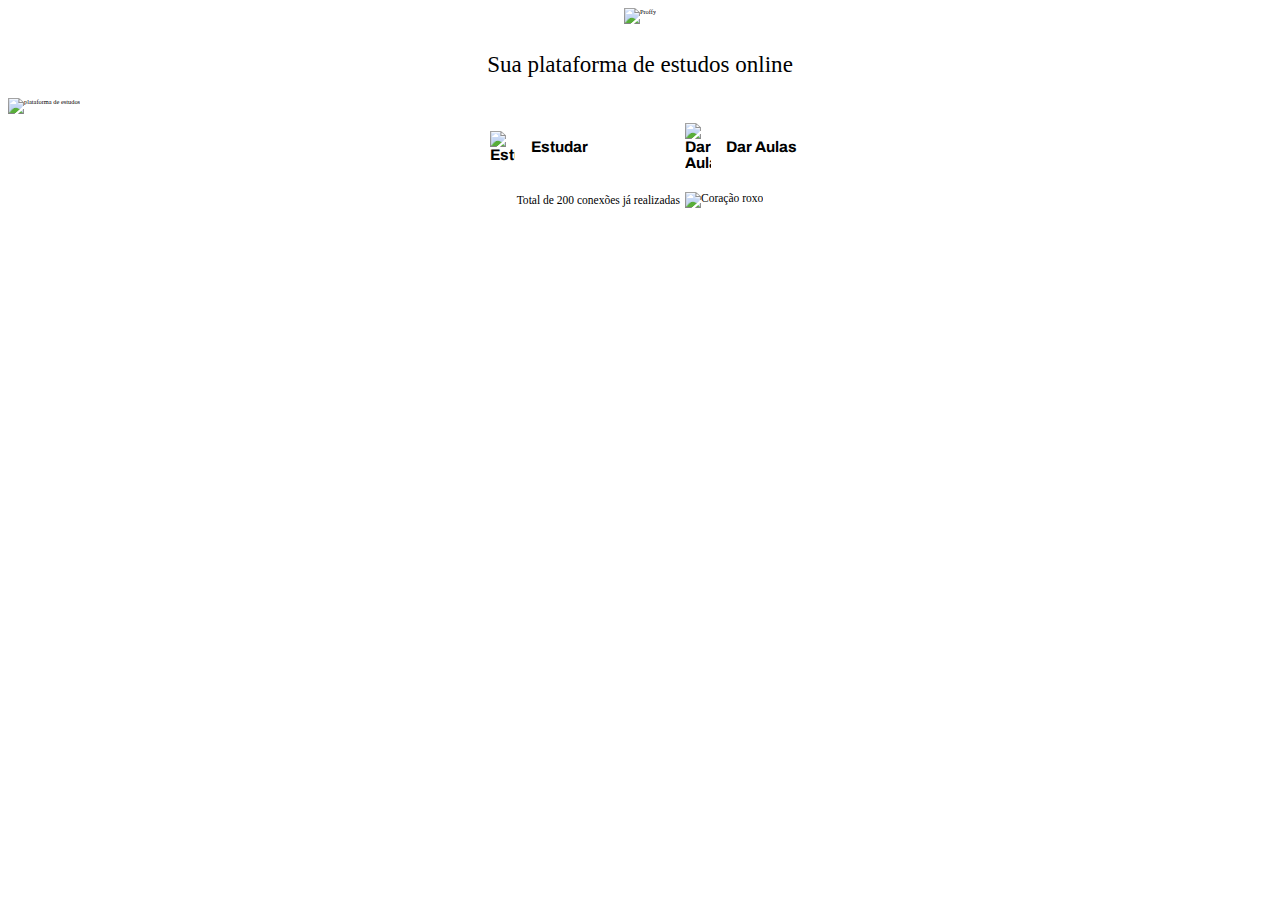
==== index.html @ 90ed6cc8 "Configuração da landing page mobile" ====
<!DOCTYPE html>
<html lang="en">
<head>
    <meta charset="UTF-8">
    <meta name="viewport" content="width=device-width, initial-scale=1.0">
    <link rel="stylesheet" href="/styles/main.css">  
    <link rel="stylesheet" href="/styles/partials/page-landing.css">          
    <link href="https://fonts.googleapis.com/css2?family=Archivo:wght@400;700&amp;family=Poppins:wght@400;600&amp;display=swap" rel="stylesheet">

    <title>Proffy | Sua plataforma de estudos online</title>
</head>
<body>
    <body id="page-landing">

        <div id="container">
            <div class="logo-container">
                <img src="/images/logo.svg" alt="Proffy">
                <h2>Sua plataforma de estudos online</h2>
            </div>

            <img class="hero-image" src="/images/landing.svg" alt="plataforma de estudos">

           <div class="buttons-container">
                <a class="study" href="/study.html">
                    <img src="images/icons/study.svg" alt="Estudar" />
                    Estudar
                </a>
                <a class="give-classes" href="/give-classes.html">
                    <img src="images/icons/give-classes.svg" alt="Dar Aulas" />
                    Dar Aulas
                </a>
           </div>
           <p class="total-connections">
                Total de 200 conexões já realizadas
                <img src="/images/icons/purple-heart.svg" alt="Coração roxo" />

           </p>
        </div>

    </body>
    
</body>
</html>
---- styles/partials/page-landing.css ----
:root {
    font-size: 40%; /* modificar as medidas rem */
}

#page-landing {
    background: var(--color-primary);
}

#page-landing #container {
    color: var(--color-text-in-primary);
}

.logo-container img {
    height: 10rem;
    margin-bottom: 3.2rem; 
}

.logo-container {
    text-align: center;
}

.logo-container h2 {
    font-weight: 500;
    font-size: 3.6rem;
    line-height: 4.6rem;
    margin-top: 0.8rem;
}

.hero-image {
    width: 100%;
}

.buttons-container {
    display: flex;
    justify-content: center;
}

.buttons-container a {

    width: 30rem;
    height: 10.4rem;
    border-radius: 0.8rem;
    margin-right: 1.6rem;
    font: 700 2.4rem Archivo;
    display: flex;
    align-items: center;
    justify-content: center;
    text-decoration: none;
    color: var(--color-button-text);
    transition: background 0.2;
}



.buttons-container a img {
    width: 4rem;
    margin-right: 2.4rem;

}

.buttons-container a.study {
    background: var(--color-primary-lighter);
}


.buttons-container a.study:hover {
    background: var(--color-primary-light);
}


.buttons-container a.give-classes {
    background: var(--color-secondary);
    margin-right: 0;
}

.buttons-container a.give-classes:hover {
    background: var(--color-secondary-dark);
}

.total-connections {
    font-size: 1.8rem;
    display:flex;
    align-items: center;
    justify-content: center;
}

.total-connections img {
    margin-left: 0.8rem;
}
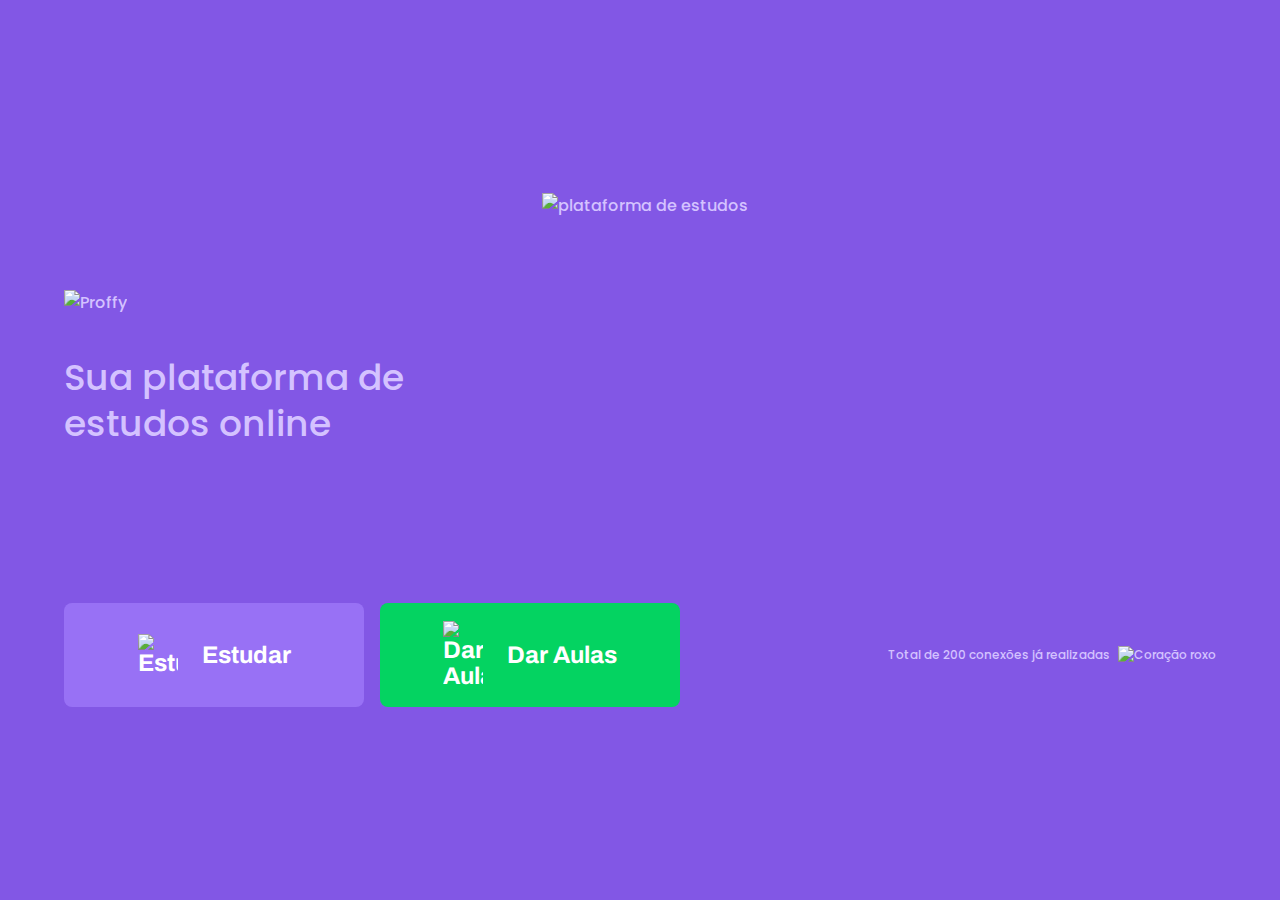
==== commit 209da0b1: "Criação do formulário give-classes" ====
--- a/index.html
+++ b/index.html
@@ -3,23 +3,28 @@
 <head>
     <meta charset="UTF-8">
     <meta name="viewport" content="width=device-width, initial-scale=1.0">
+    <meta name="theme-color" content="#8257E5" />
+
     <link rel="stylesheet" href="/styles/main.css">  
     <link rel="stylesheet" href="/styles/partials/page-landing.css">          
     <link href="https://fonts.googleapis.com/css2?family=Archivo:wght@400;700&amp;family=Poppins:wght@400;600&amp;display=swap" rel="stylesheet">
 
     <title>Proffy | Sua plataforma de estudos online</title>
+    <link rel="shortcut icon" href="/images/favicon.png" />
 </head>
-<body>
     <body id="page-landing">
 
+        <!-- Container do layout inicial-->
+
         <div id="container">
+             <!-- Logo do layout inicial-->
             <div class="logo-container">
                 <img src="/images/logo.svg" alt="Proffy">
                 <h2>Sua plataforma de estudos online</h2>
             </div>
 
             <img class="hero-image" src="/images/landing.svg" alt="plataforma de estudos">
-
+             <!-- Buttons do layout inicial-->
            <div class="buttons-container">
                 <a class="study" href="/study.html">
                     <img src="images/icons/study.svg" alt="Estudar" />
@@ -33,11 +38,7 @@
            <p class="total-connections">
                 Total de 200 conexões já realizadas
                 <img src="/images/icons/purple-heart.svg" alt="Coração roxo" />
-
            </p>
-        </div>
-
-    </body>
-    
+        </div>  
 </body>
 </html>--- a/styles/main.css
+++ b/styles/main.css
@@ -0,0 +1,70 @@
+/* variáveis das cores e fonte do projeto */
+:root {
+    --color-background: #F0F0F7;
+    --color-primary-lighter: #9871F5;
+    --color-primary-light: #916BEA;
+    --color-primary: #8257E5;
+    --color-primary-dark: #774DD6;
+    --color-primary-darker: #6842c2;
+    --color-secondary: #04D361;
+    --color-secondary-dark: #04BF58;
+    --color-title-in-primary: #FFFFFF;
+    --color-text-in-primary: #D4C2FF;
+    --color-text-title: #32264D;
+    --color-text-complement: #9C98A6;
+    --color-text-base: #6A6180;
+    --color-line-in-white: #E6E6F0;
+    --color-input-background: #F8F8FC;
+    --color-button-text: #FFFFFF;
+    --color-box-base: #FFFFFF;
+    --color-box-footer: #FAFAFC;
+    --color-small-info: #C1BCCC;
+    font-size: 60%; /* controle das medidas rem */
+
+}
+
+* {
+    margin: 0;
+    padding:0;
+    box-sizing:border-box;
+}
+
+html,
+body {
+    height: 100vh;
+}
+
+body {
+    background-color: var(--color-background);
+    display:flex;
+    align-items: center;
+    justify-content: center;
+}
+
+body,
+input,
+button,
+textarea {
+    font: 500 1.6rem Poppins;
+    color: var(--color-text-base);
+}
+
+#container {
+    width: 90vw;
+    max-width: 700px;
+    margin: 3.2rem 0;
+}
+
+/* Padrão da fonte para o layout em desktop */
+
+@media (min-width: 700px){
+    :root {
+        font-size: 62.5%;
+    }
+
+
+}
+   
+
+
+
--- a/styles/partials/page-landing.css
+++ b/styles/partials/page-landing.css
@@ -1,15 +1,13 @@
-:root {
-    font-size: 40%; /* modificar as medidas rem */
-}
-
+/* Cor do background da landing */
 #page-landing {
     background: var(--color-primary);
 }
+/* Container da landing */
 
 #page-landing #container {
     color: var(--color-text-in-primary);
 }
-
+/* Logo da landing */
 .logo-container img {
     height: 10rem;
     margin-bottom: 3.2rem; 
@@ -29,6 +27,8 @@
 .hero-image {
     width: 100%;
 }
+
+/* Buttons da landing */
 
 .buttons-container {
     display: flex;
@@ -88,4 +88,54 @@
     margin-left: 0.8rem;
 }
 
+/* Configuração desktop da landing */
 
+@media (max-width: 699px) {
+    :root {
+        font-size: 40%; /* modificar as medidas rem */
+    }
+    
+}
+
+@media (min-width: 1180px) {
+    #page-landing #container {
+        max-width: 1180px;
+        display:grid;
+        grid-template-columns: 2fr 1fr 2fr;
+        grid-template-rows: 350px 1fr;
+        grid-template-areas: 
+        "proffy image image"
+        "button button texting";
+        column-gap: 87px;
+        row-gap: 60px;
+
+    }
+
+    .logo-container {
+        grid-area: proffy;
+        text-align: initial;
+        align-self: center;
+        margin: 0;
+    }
+    .logo-container img {
+        height: 127px;
+    }
+    .hero-image {
+        grid-area: image;
+        height: 350px;
+    }
+
+    .buttons-container {
+        grid-area: button;
+        justify-content: flex-start;
+        margin: 0;
+    }
+
+    .total-connections {
+        grid-area:texting;
+        justify-self: end;
+        font-size: 1.2rem;
+    }
+}
+
+
